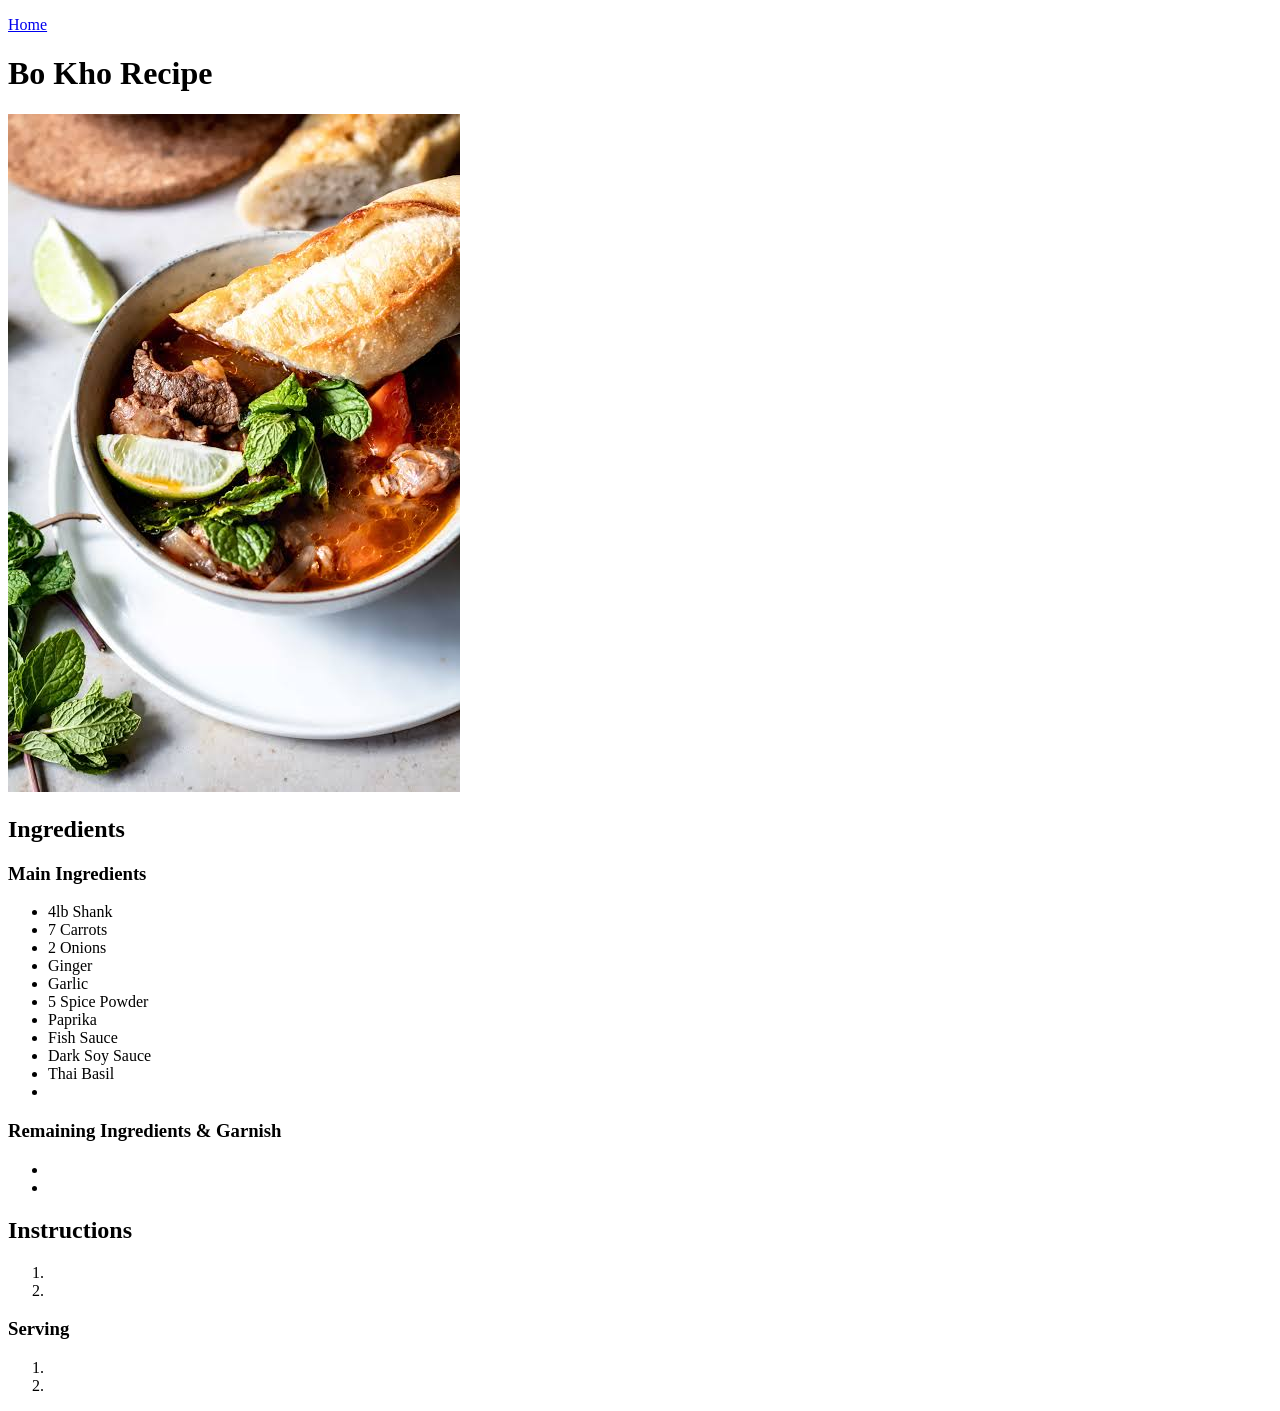
==== recipes/bo-kho.html @ 5d9b1a94 "Edit index.html, pho.html, and add images index.html was edited to include links for chicken noodle " ====
<!DOCTYPE html>
<html lang="en">
    <head>
        <meta charset="UTF-8">
        <meta name="viewport" content="width=device-width, initial-scale=1.0">
        <title>Bo-Kho-Recipe</title>
    </head>
    <body>
        <p><a href="../index.html">Home</a></p>      
        <h1>Bo Kho Recipe</h1>  
        <img src="../images/bo-kho.jpeg" alt="Bowl of vietnamese beef stew, or Bo Kho, on a table.">

        <h2>Ingredients</h2>
    
        <h3>Main Ingredients</h3>
        <ul>
            <li>4lb Shank</li>
            <li>7 Carrots</li>
            <li>2 Onions</li>
            <li>Ginger</li>
            <li>Garlic</li>
            <li>5 Spice Powder</li>
            <li>Paprika</li>
            <li>Fish Sauce</li>
            <li>Dark Soy Sauce</li>
            <li>Thai Basil</li>
            <li></li>
        </ul>

        <h3>Remaining Ingredients & Garnish</h3>
        <ul>
            <li></li>
            <li></li>
        </ul>

        <h2>Instructions</h2>
        <ol>
            <li></li>
            <li></li>
        </ol>
        <h3>Serving</h3>
        <ol>
            <li></li>
            <li></li>
        </ol>
    </body>
</html>
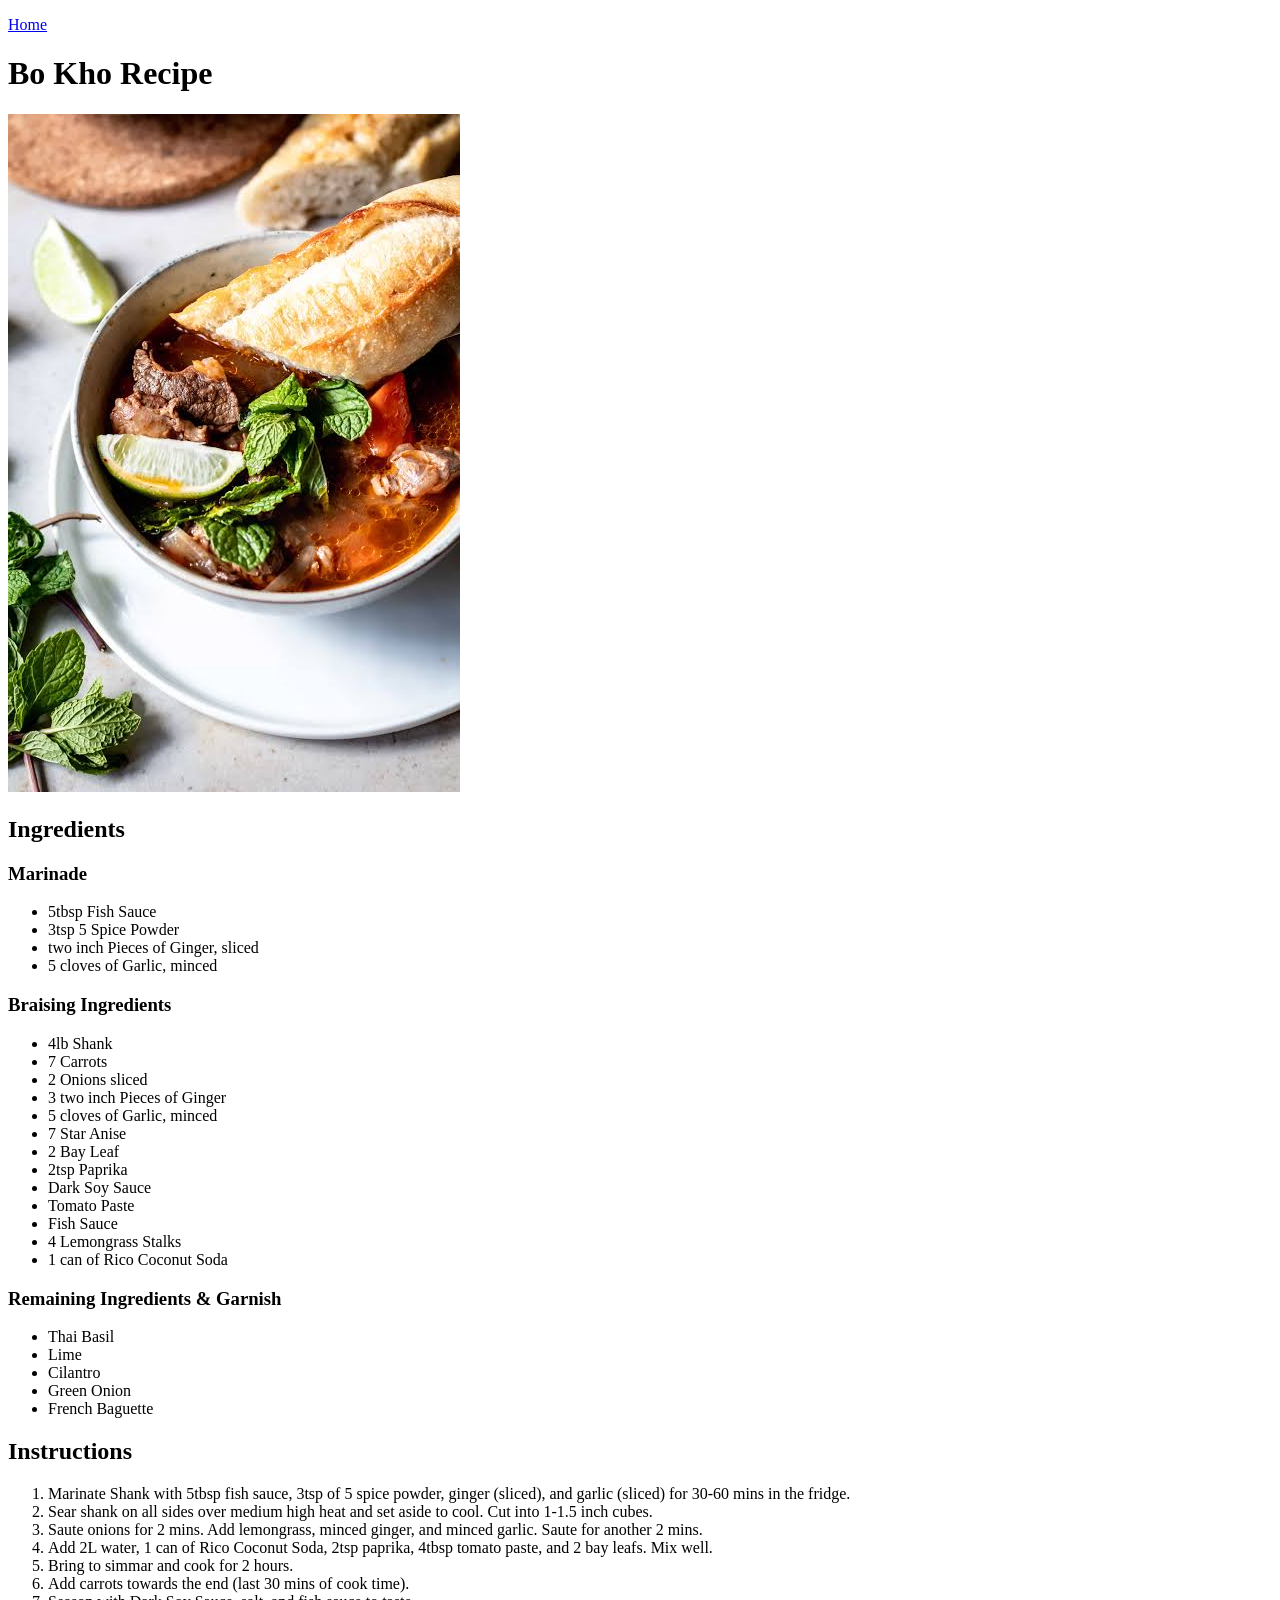
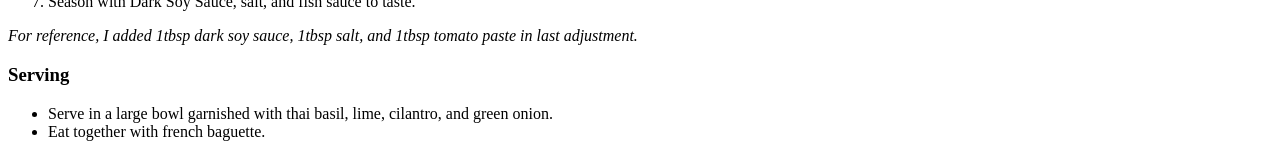
==== commit 78b805ad: "Complete body of bo kho recipe" ====
--- a/recipes/bo-kho.html
+++ b/recipes/bo-kho.html
@@ -12,36 +12,56 @@
 
         <h2>Ingredients</h2>
     
-        <h3>Main Ingredients</h3>
+        <h3>Marinade</h3>
+        <ul>
+            <li>5tbsp Fish Sauce</li>
+            <li>3tsp 5 Spice Powder</li>
+            <li>two inch Pieces of Ginger, sliced</li>
+            <li>5 cloves of Garlic, minced</li>
+        </ul>
+
+        <h3>Braising Ingredients</h3>
         <ul>
             <li>4lb Shank</li>
             <li>7 Carrots</li>
-            <li>2 Onions</li>
-            <li>Ginger</li>
-            <li>Garlic</li>
-            <li>5 Spice Powder</li>
-            <li>Paprika</li>
+            <li>2 Onions sliced</li>
+            <li>3 two inch Pieces of Ginger</li>
+            <li>5 cloves of Garlic, minced</li>
+            <li>7 Star Anise</li>
+            <li>2 Bay Leaf</li>
+            <li>2tsp Paprika</li>
+            <li>Dark Soy Sauce</li>
+            <li>Tomato Paste</li>
             <li>Fish Sauce</li>
-            <li>Dark Soy Sauce</li>
-            <li>Thai Basil</li>
-            <li></li>
+            <li>4 Lemongrass Stalks</li>
+            <li>1 can of Rico Coconut Soda</li>
         </ul>
 
         <h3>Remaining Ingredients & Garnish</h3>
         <ul>
-            <li></li>
-            <li></li>
+            <li>Thai Basil</li>
+            <li>Lime</li>
+            <li>Cilantro</li>
+            <li>Green Onion</li>
+            <li>French Baguette</li>
         </ul>
 
         <h2>Instructions</h2>
         <ol>
-            <li></li>
-            <li></li>
+            <li>Marinate Shank with 5tbsp fish sauce, 3tsp of 5 spice powder, ginger (sliced), and garlic (sliced) for 30-60 mins in the fridge. </li>
+            <li>Sear shank on all sides over medium high heat and set aside to cool. Cut into 1-1.5 inch cubes.</li>
+            <li>Saute onions for 2 mins. Add lemongrass, minced ginger, and minced garlic. Saute for another 2 mins.</li>
+            <li>Add 2L water, 1 can of Rico Coconut Soda, 2tsp paprika, 4tbsp tomato paste, and 2 bay leafs. Mix well.</li>
+            <li>Bring to simmar and cook for 2 hours.</li>
+            <li>Add carrots towards the end (last 30 mins of cook time).</li>
+            <li>Season with Dark Soy Sauce, salt, and fish sauce to taste.</li>
         </ol>
+        <p><em>For reference, I added 1tbsp dark soy sauce, 1tbsp salt, and 1tbsp tomato paste in last adjustment.</em></p>
+       
         <h3>Serving</h3>
-        <ol>
-            <li></li>
-            <li></li>
-        </ol>
+        <ul>
+            <li>Serve in a large bowl garnished with thai basil, lime, cilantro, and green onion.</li>
+            <li>Eat together with french baguette.</li>
+        </ul>
     </body>
 </html>
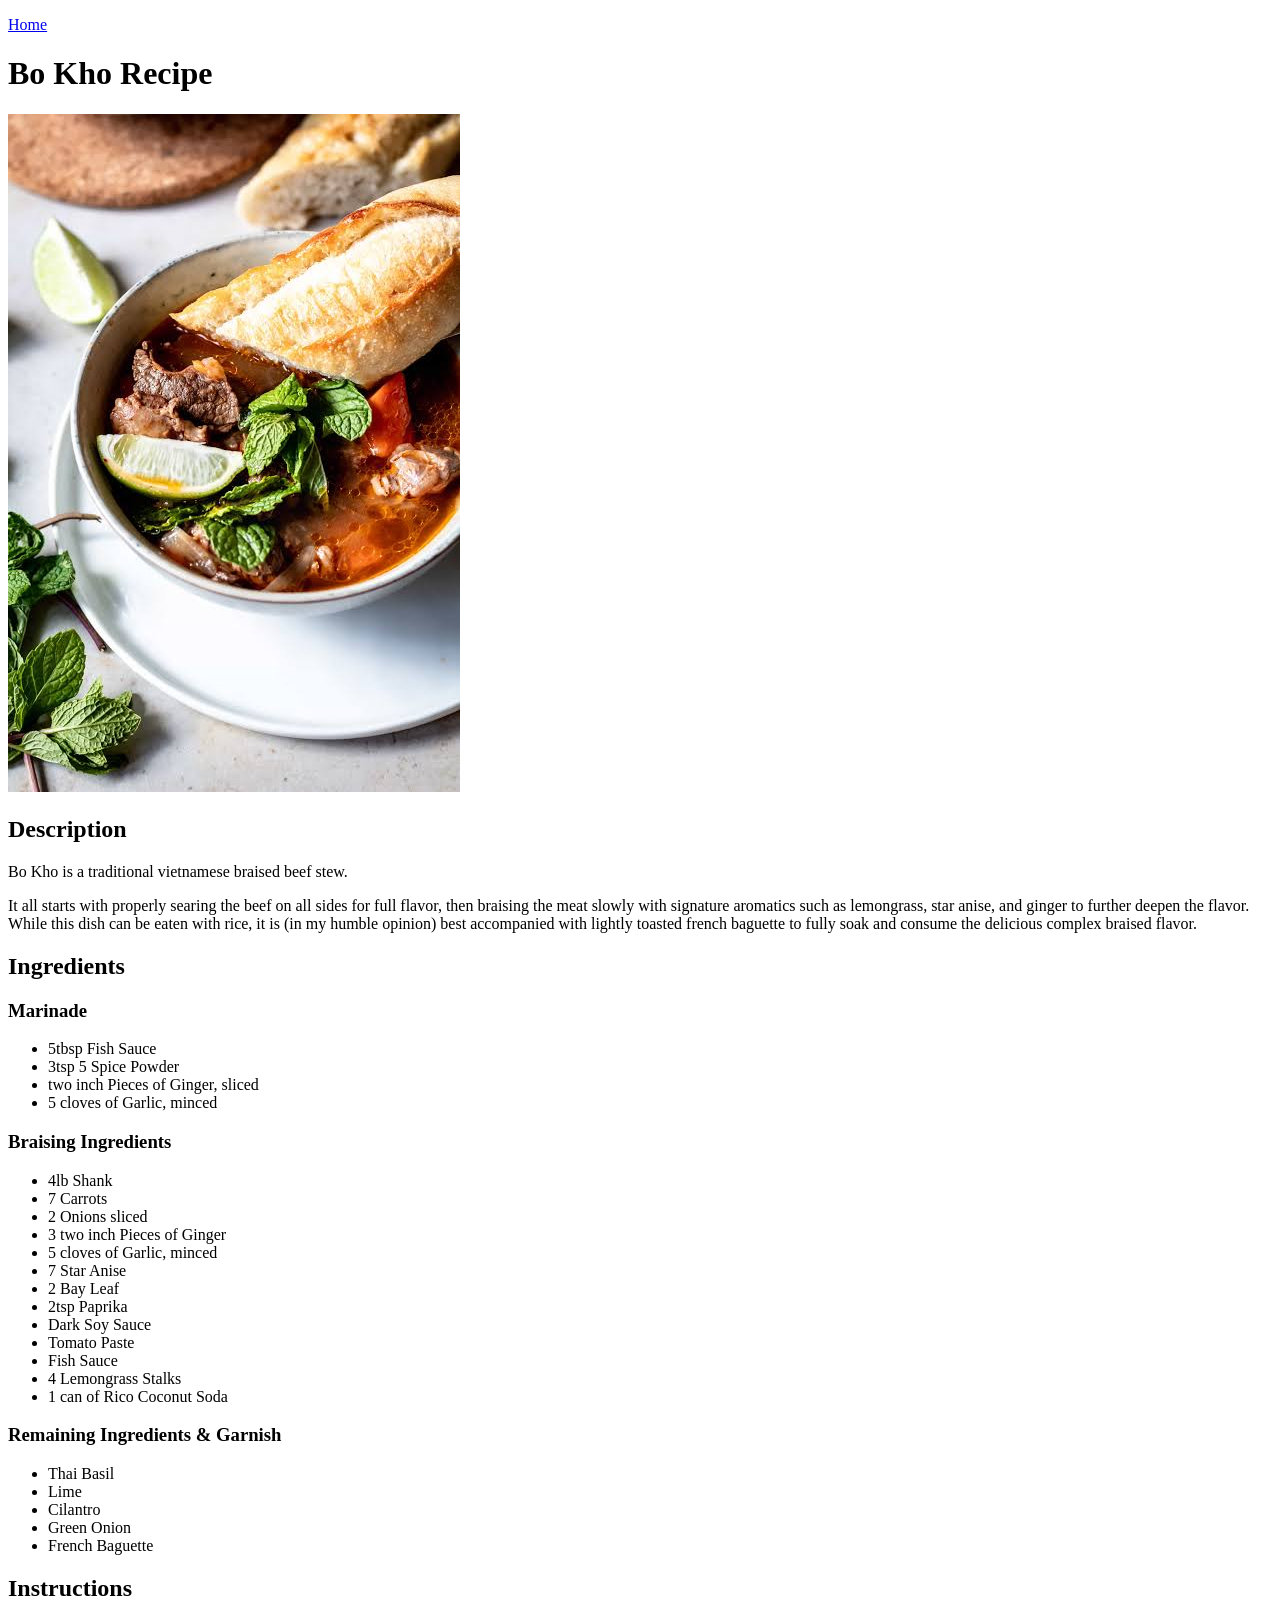
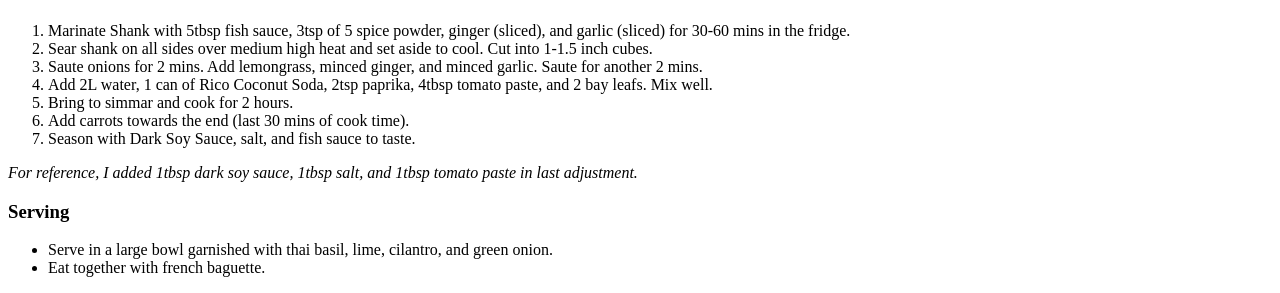
==== commit 4af9204f: "Add descriptions for recipes and remove cns.jpeg" ====
--- a/recipes/bo-kho.html
+++ b/recipes/bo-kho.html
@@ -9,6 +9,12 @@
         <p><a href="../index.html">Home</a></p>      
         <h1>Bo Kho Recipe</h1>  
         <img src="../images/bo-kho.jpeg" alt="Bowl of vietnamese beef stew, or Bo Kho, on a table.">
+        
+        <h2>Description</h2>
+        <p>Bo Kho is a traditional vietnamese braised beef stew.</p>
+        <p>It all starts with properly searing the beef on all sides for full flavor, then braising the meat slowly with signature aromatics such as lemongrass, star anise, and ginger to further deepen the flavor.
+            While this dish can be eaten with rice, it is (in my humble opinion) best accompanied with lightly toasted french baguette to fully soak and consume the delicious complex braised flavor.
+        </p>
 
         <h2>Ingredients</h2>
     
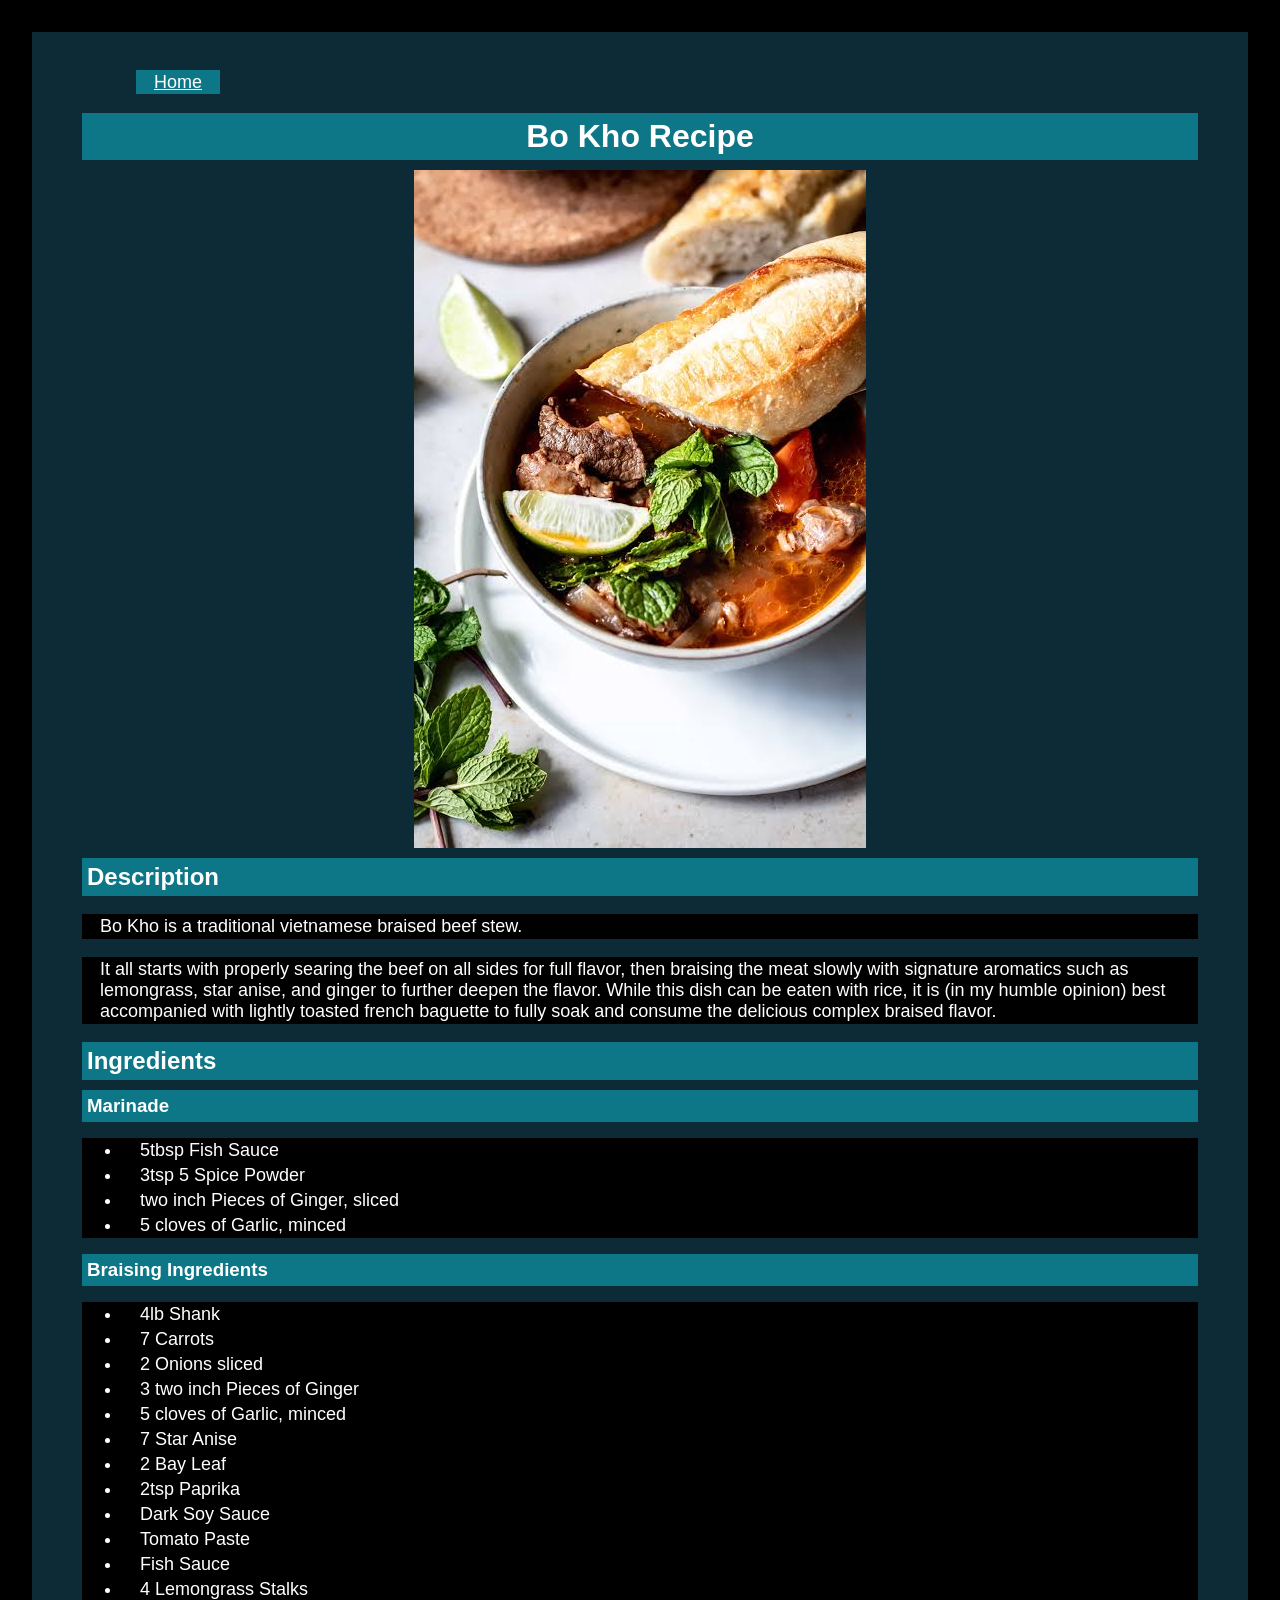
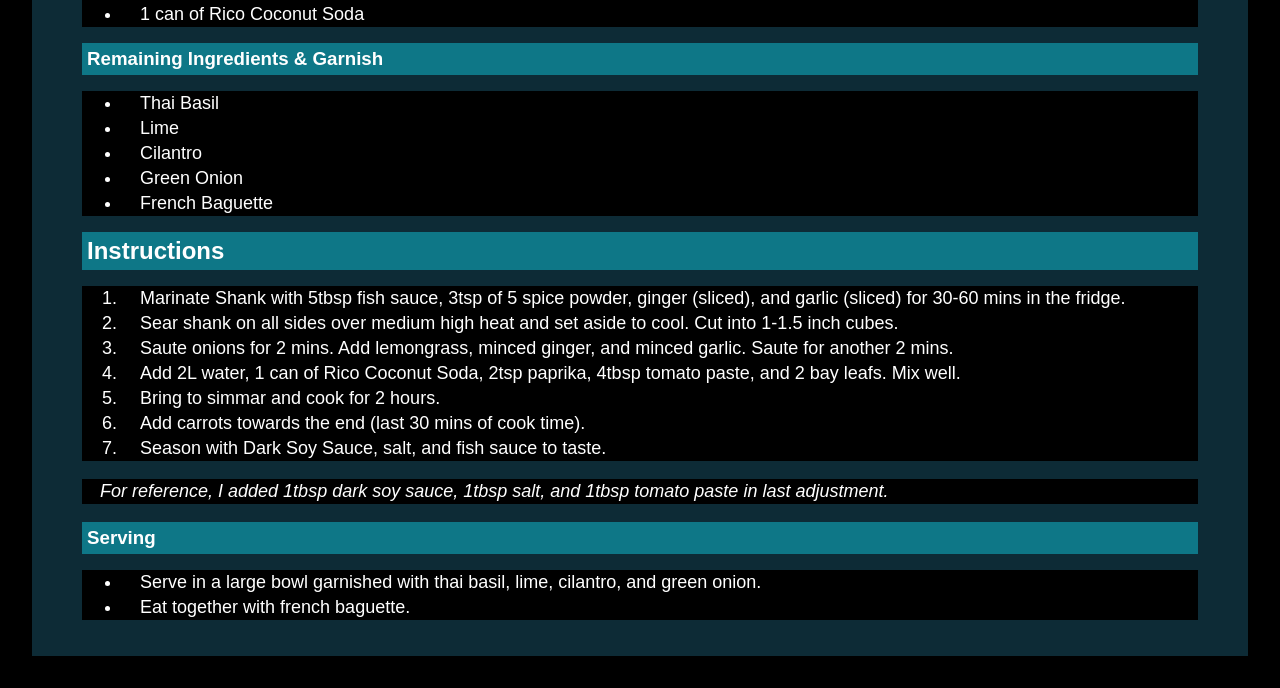
==== commit 0f1c79e6: "Apply final stylesheet to all recipes" ====
--- a/recipes/bo-kho.html
+++ b/recipes/bo-kho.html
@@ -4,9 +4,10 @@
         <meta charset="UTF-8">
         <meta name="viewport" content="width=device-width, initial-scale=1.0">
         <title>Bo-Kho-Recipe</title>
+        <link rel="stylesheet" href="../style.css">
     </head>
-    <body>
-        <p><a href="../index.html">Home</a></p>      
+    <body class="recipecard">
+        <p class="navbar"><a href="../index.html">Home</a></p>      
         <h1>Bo Kho Recipe</h1>  
         <img src="../images/bo-kho.jpeg" alt="Bowl of vietnamese beef stew, or Bo Kho, on a table.">
         
--- a/style.css
+++ b/style.css
@@ -0,0 +1,65 @@
+* {
+    box-sizing: border-box;
+    /* outline: 2px solid rgb(18, 168, 103); */
+    font-family: Verdana, Geneva, Tahoma, sans-serif;
+    background-color: rgb(0, 0, 0);
+}
+
+
+.homecard {
+    padding: 50px;
+    background-color: rgb(13, 56, 73);
+    margin: 2em 20em;
+}
+
+.recipecard {
+    padding: 20px 50px;
+    background-color: rgb(13, 43, 54);
+    margin: 2em 2em;
+}
+
+.homelist {
+    background-color: rgb(13, 56, 73);
+    display: ;
+    margin: 1em 2em;
+}
+
+h1 {
+    padding: 5px;
+    background-color: rgba(17, 190, 209, 0.521);
+    margin: 10px 0px;
+    text-align: center;
+    color: white;
+}
+
+
+h2,
+h3 {
+    padding: 5px;
+    background-color: rgba(17, 190, 209, 0.521);
+    margin: 10px 0px;
+    text-align: left;
+    color: white;
+}
+
+.navbar {
+    padding: 2px 3em;
+    background-color: rgb(13, 43, 54);
+}
+
+p,
+li,
+a {
+    color: white;
+    font-size: 18px;
+    padding: 2px 1em;
+}
+
+a {
+    background-color: rgba(17, 190, 209, 0.521);
+}
+
+img {
+    display: block;
+    margin: 0 auto;
+}
